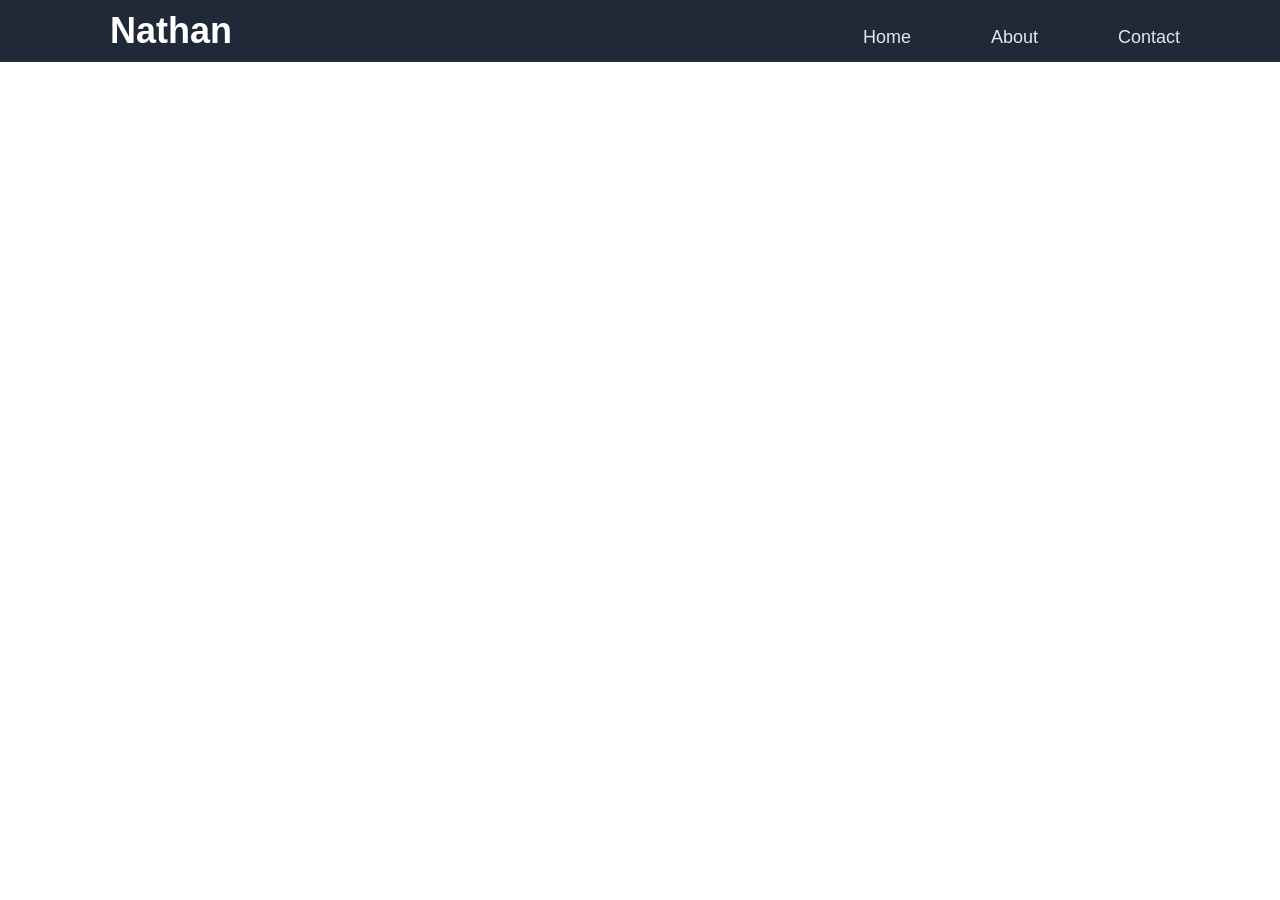
==== landing-page.html @ ada87bad "Made the header and style for the landing page" ====
<!DOCTYPE html>
<html lang="en">
<head>
    <meta charset="UTF-8">
    <meta name="viewport" content="width=device-width, initial-scale=1.0">
    <title>Landing Page</title>
    <link rel="stylesheet" href="styles.css">
</head>
<body>
    <div class="header">
        <div class="logo">Nathan</div>
        <div class="links">Home</div>
        <div class="links">About</div>
        <div class="contact">Contact</div>
    </div>
</body>
</html>
---- styles.css ----
* {
    box-sizing: border-box;
    padding: 0;
    margin: 0;
    font-family: 'Roboto', sans-serif;
    color: white;
}

.header {
    display: flex;
    background-color: #1f2937;
    justify-content: space-evenly;
    padding: 0px;
    gap: 80px;
    align-items: baseline;
}

.logo {
    margin-left: 100px;
    margin-right: auto;
    padding: 10px;
    font-size: 36px;
    font-weight: bold;
}

.contact{
    margin-right: 100px;
}

.links, .contact {
    font-size: 18px;
    color: #e5e7eb;
}
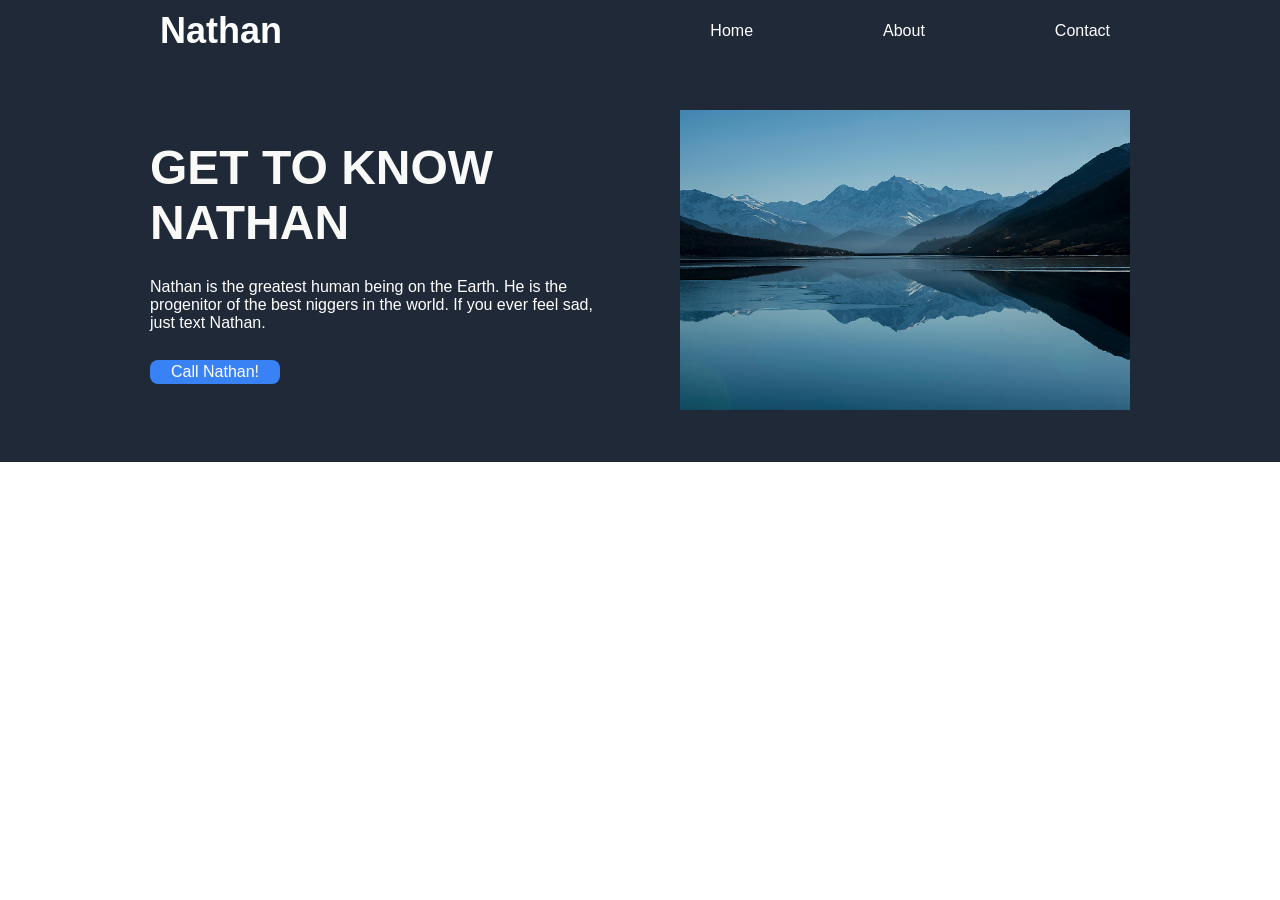
==== commit fe7a123f: "Refactored the header and added the main-content" ====
--- a/landing-page.html
+++ b/landing-page.html
@@ -9,9 +9,19 @@
 <body>
     <div class="header">
         <div class="logo">Nathan</div>
-        <div class="links">Home</div>
-        <div class="links">About</div>
-        <div class="contact">Contact</div>
+        <ul>
+            <li>Home</li>
+            <li>About</li>
+            <li>Contact</li>
+        </ul>
+    </div>
+    <div class="main-content">
+        <div class="left">
+            <div class="main-text">GET TO KNOW NATHAN</div>
+            <div class="description">Nathan is the greatest human being on the Earth. He is the progenitor of the best niggers in the world. If you ever feel sad, just text Nathan.</div>
+            <a class="button" href="#">Call Nathan!</a>
+        </div>
+        <div class="image"><img src="images/image-1.jpg" alt="Photo by Bri Schneiter: https://www.pexels.com/photo/calm-body-of-lake-between-mountains-346529/" width="450"></div>
     </div>
 </body>
 </html>
--- a/styles.css
+++ b/styles.css
@@ -12,22 +12,70 @@
     justify-content: space-evenly;
     padding: 0px;
     gap: 80px;
-    align-items: baseline;
+    align-items: center;
+}
+
+ul {
+    list-style-type: none;
+    display: flex;
+    justify-content: space-evenly;
+    gap: 130px;
+    margin-right: 170px;
 }
 
 .logo {
-    margin-left: 100px;
+    margin-left: 150px;
     margin-right: auto;
     padding: 10px;
     font-size: 36px;
     font-weight: bold;
 }
 
-.contact{
-    margin-right: 100px;
+/* Main Content */
+.main-content {
+    height: 400px;
+    background-color: #1f2937;
+    display: flex;
+    justify-content: space-evenly;
+    align-items: center;
 }
 
-.links, .contact {
-    font-size: 18px;
-    color: #e5e7eb;
+.image {
+    margin-right: auto;
+    margin-right: 150px;
+}
+
+.left {
+    height: 300px;
+    margin-left: 150px;
+    display: flex;
+    flex-direction: column;
+    margin-right: auto;
+    justify-content: space-evenly;
+}
+
+.main-text {
+    font-size: 48px;
+    color: #f9faf8;
+    font-weight: bolder;
+    width: 350px;
+}
+
+.description {
+    box-sizing: border-box;
+    width: 450px;
+}
+
+a {
+    text-decoration: none;
+}
+
+.button {
+    border: none;
+    padding: 3px 12px;
+    border-radius: 8px;
+    background-color: #3882f6;
+    text-align: center;
+    box-sizing: border-box;
+    width: 130px;
 }
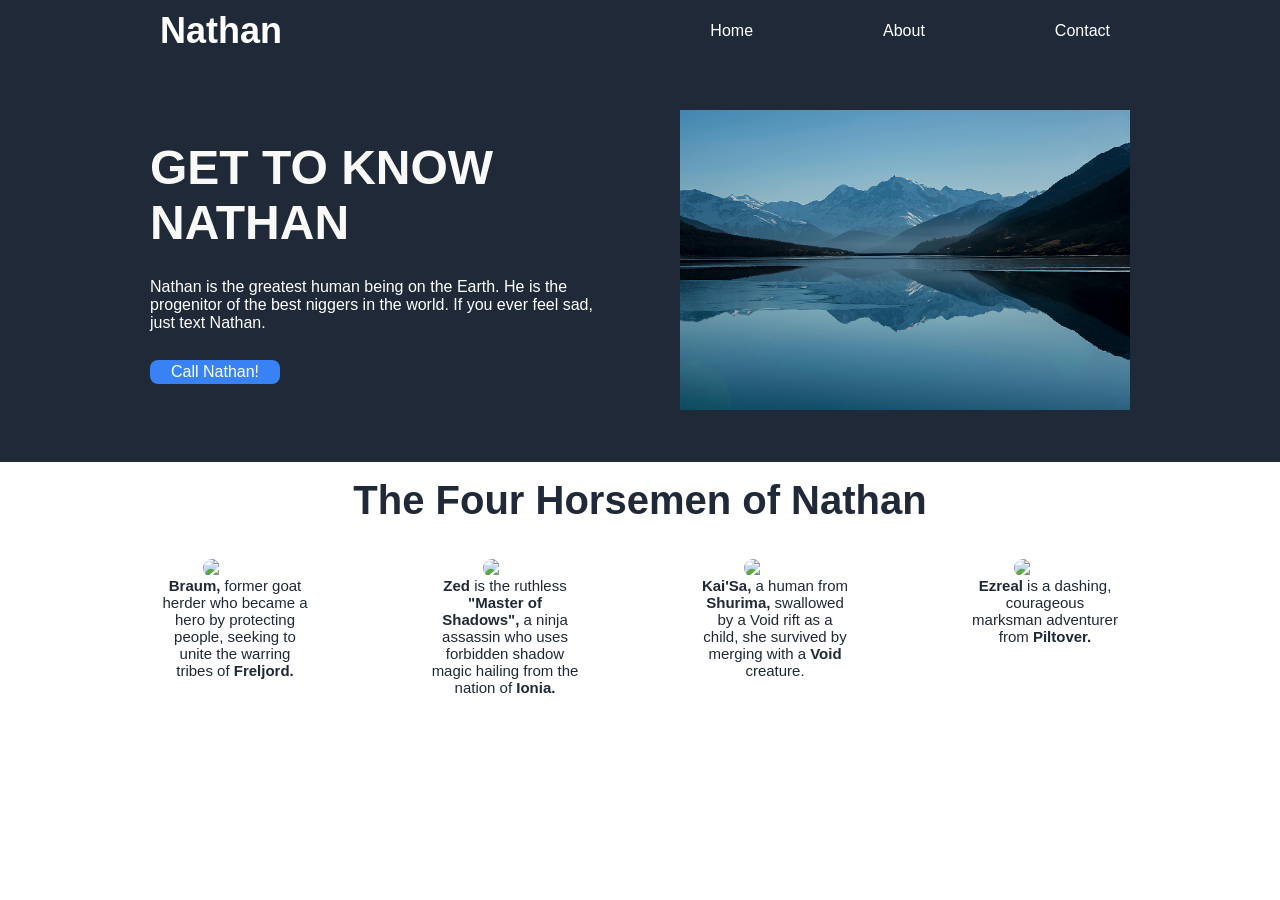
==== commit efa9420c: "Added the random info section or the get-to-know section" ====
--- a/landing-page.html
+++ b/landing-page.html
@@ -10,12 +10,12 @@
     <div class="header">
         <div class="logo">Nathan</div>
         <ul>
-            <li>Home</li>
-            <li>About</li>
-            <li>Contact</li>
+            <li><a href="#main-content">Home</a></li>
+            <li><a href="#">About</a></li>
+            <li><a href="#">Contact</a></li>
         </ul>
     </div>
-    <div class="main-content">
+    <div class="main-content" id="main-content">
         <div class="left">
             <div class="main-text">GET TO KNOW NATHAN</div>
             <div class="description">Nathan is the greatest human being on the Earth. He is the progenitor of the best niggers in the world. If you ever feel sad, just text Nathan.</div>
@@ -23,5 +23,27 @@
         </div>
         <div class="image"><img src="images/image-1.jpg" alt="Photo by Bri Schneiter: https://www.pexels.com/photo/calm-body-of-lake-between-mountains-346529/" width="450"></div>
     </div>
+    <div class="random-info">
+        <div class="main-text">The Four Horsemen of Nathan</div>
+        <div class="cards">
+            <div class="card">
+                <img src="/Project-Landing-Page/images/img1.jpg" alt="Braum">
+                <p class="subtext"><b>Braum,</b> former goat herder who became a hero by protecting people, seeking to unite the warring tribes of <b>Freljord.</b></p>
+            </div>
+            <div class="card">
+                <img src="/Project-Landing-Page/images/img2.jpg" alt="Zed">
+                <p class="subtext"><b>Zed</b> is the ruthless <b>"Master of Shadows",</b> a ninja assassin who uses forbidden shadow magic hailing from the nation of <b>Ionia.</b></p>
+            </div>
+            <div class="card">
+                <img src="/Project-Landing-Page/images/img3.jpg" alt="Kai'Sa">
+                <p class="subtext"><b>Kai'Sa,</b> a human from <b>Shurima,</b> swallowed by a Void rift as a child, she survived by merging with a <b>Void</b> creature.</p>
+            </div>
+            <div class="card">
+                <img src="/Project-Landing-Page/images/img4.jpg" alt="Ezreal">
+                <p class="subtext"><b>Ezreal</b> is a dashing, courageous marksman adventurer from <b>Piltover.</b></p>
+            </div>
+
+        </div>
+    </div>
 </body>
 </html>
--- a/styles.css
+++ b/styles.css
@@ -78,4 +78,43 @@
     text-align: center;
     box-sizing: border-box;
     width: 130px;
-}+}
+
+/* Random Info */
+.random-info {
+    height: 400px;
+    display: flex;
+    flex-direction: column;
+    text-align: center;
+    align-items: center;
+}
+
+.random-info .main-text {
+    font-size: 40px;
+    box-sizing: border-box;
+    color: #1f2937;
+    width: 800px;
+    margin: 16px;
+}
+
+.cards {
+    margin-top: 20px;
+    display: flex;
+    justify-content: space-evenly;
+    width: 1200px;
+}
+
+.card img {
+    border-radius: 30px;
+    width: 150px;
+}
+.card .subtext {
+    font-size: 15px;
+    width: 150px;
+    box-sizing: border-box;
+    color: #1f2937;
+}
+
+b {
+    color: #1f2937;
+}
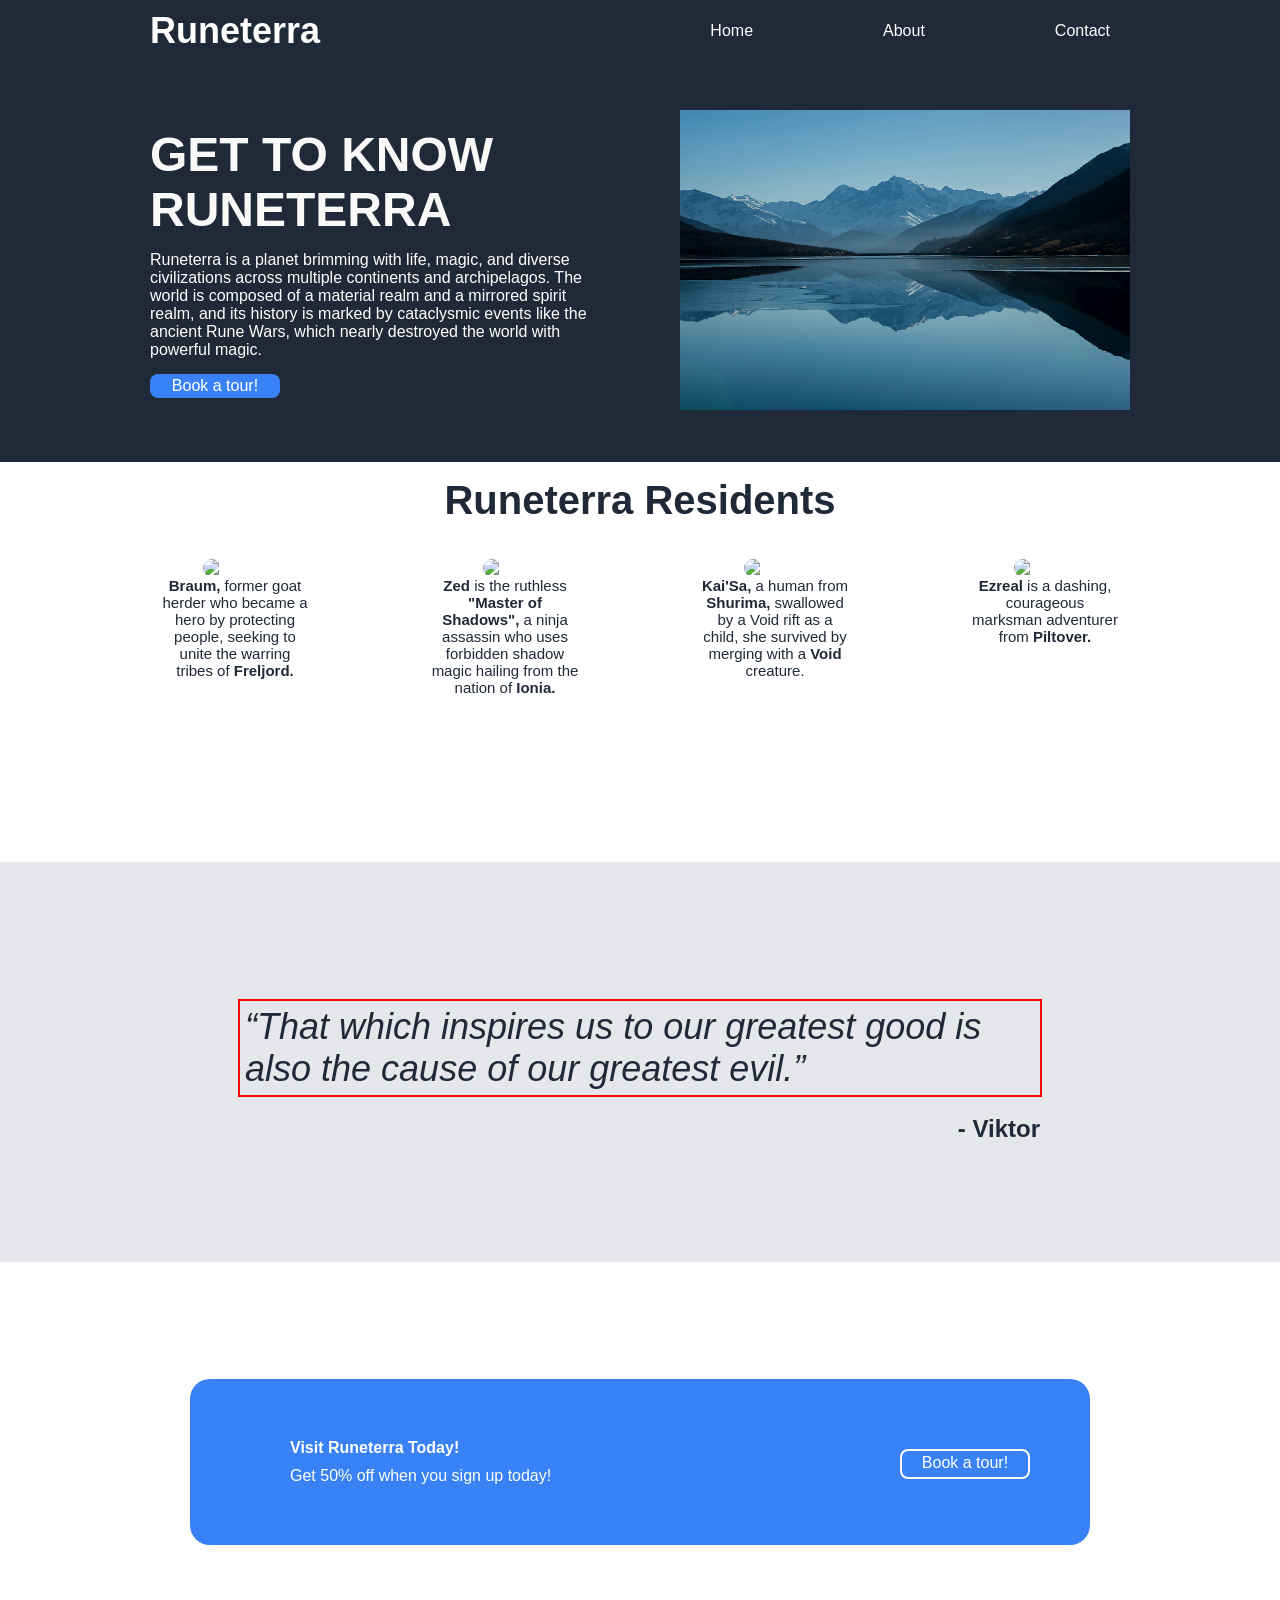
==== commit 065ed646: "Completed the quote and CTA section" ====
--- a/landing-page.html
+++ b/landing-page.html
@@ -7,8 +7,8 @@
     <link rel="stylesheet" href="styles.css">
 </head>
 <body>
-    <div class="header">
-        <div class="logo">Nathan</div>
+    <div class="header" id="header">
+        <div class="logo">Runeterra</div>
         <ul>
             <li><a href="#main-content">Home</a></li>
             <li><a href="#">About</a></li>
@@ -17,14 +17,14 @@
     </div>
     <div class="main-content" id="main-content">
         <div class="left">
-            <div class="main-text">GET TO KNOW NATHAN</div>
-            <div class="description">Nathan is the greatest human being on the Earth. He is the progenitor of the best niggers in the world. If you ever feel sad, just text Nathan.</div>
-            <a class="button" href="#">Call Nathan!</a>
+            <div class="main-text">GET TO KNOW RUNETERRA</div>
+            <div class="description">Runeterra is a planet brimming with life, magic, and diverse civilizations across multiple continents and archipelagos. The world is composed of a material realm and a mirrored spirit realm, and its history is marked by cataclysmic events like the ancient Rune Wars, which nearly destroyed the world with powerful magic. </div>
+            <a class="button" href="#">Book a tour!</a>
         </div>
         <div class="image"><img src="images/image-1.jpg" alt="Photo by Bri Schneiter: https://www.pexels.com/photo/calm-body-of-lake-between-mountains-346529/" width="450"></div>
     </div>
-    <div class="random-info">
-        <div class="main-text">The Four Horsemen of Nathan</div>
+    <div class="random-info" id="random-info">
+        <div class="main-text">Runeterra Residents</div>
         <div class="cards">
             <div class="card">
                 <img src="/Project-Landing-Page/images/img1.jpg" alt="Braum">
@@ -45,5 +45,18 @@
 
         </div>
     </div>
+    <div class="quote-section">
+        <div class="quote">“That which inspires us to our greatest good is also the cause of our greatest evil.”</div>
+        <div class="source">- Viktor</div>
+    </div>
+    <div class="cta">
+        <div class="cta-box">
+        <div class="left-cta">
+            <div class="call"><b class="cta-bold">Visit Runeterra Today!</b></div>
+            <div class="call-desc">Get 50% off when you sign up today!</div>
+        </div>
+            <a href="#" class="button">Book a tour!</a>
+        </div>
+    </div>
 </body>
 </html>
--- a/styles.css
+++ b/styles.css
@@ -24,7 +24,7 @@
 }
 
 .logo {
-    margin-left: 150px;
+    margin-left: 140px;
     margin-right: auto;
     padding: 10px;
     font-size: 36px;
@@ -118,3 +118,76 @@
 b {
     color: #1f2937;
 }
+
+/* Quote Section */
+
+.quote-section {
+    background-color: #e5e7eb;
+    height: 400px;
+    display: flex;
+    flex-direction: column;
+    justify-content: center;
+    align-items: center;
+}
+
+.quote {
+    font-style: italic;
+    font-size: 36px;
+    color: #1f2937;
+    font-weight: 300;
+    box-sizing: border-box;
+    width: 800px;
+    padding: 5px;
+    margin: 20px;
+    outline: 2px solid red;
+}
+
+.source {
+    font-size: 24px;
+    color: #1f2937;
+    font-weight: bolder;
+    text-align: right;
+    width: 800px;
+}
+
+/* Call-to-Action */
+
+.cta {
+    height: 400px;
+    display: flex;
+    justify-content: center;
+    align-items: center;
+}
+
+.cta-box {
+    width: 900px;
+    border-radius: 20px;
+    background-color: #3882f6;
+    padding: 60px;
+    display: flex;
+    justify-content: space-between;
+    
+}
+
+.cta-box .button {
+    height: 30px;
+    width: 130px;
+    box-sizing: border-box;
+    text-align: center;
+    border: 2px solid #f9faf8;
+    margin-top: 10px;
+}
+
+.left-cta {
+    display: flex;
+    gap: 10px;
+    flex-direction: column;
+    margin-left: 40px;
+}
+
+.cta-bold {
+    color: white;
+    font-weight: bolder;
+}
+
+
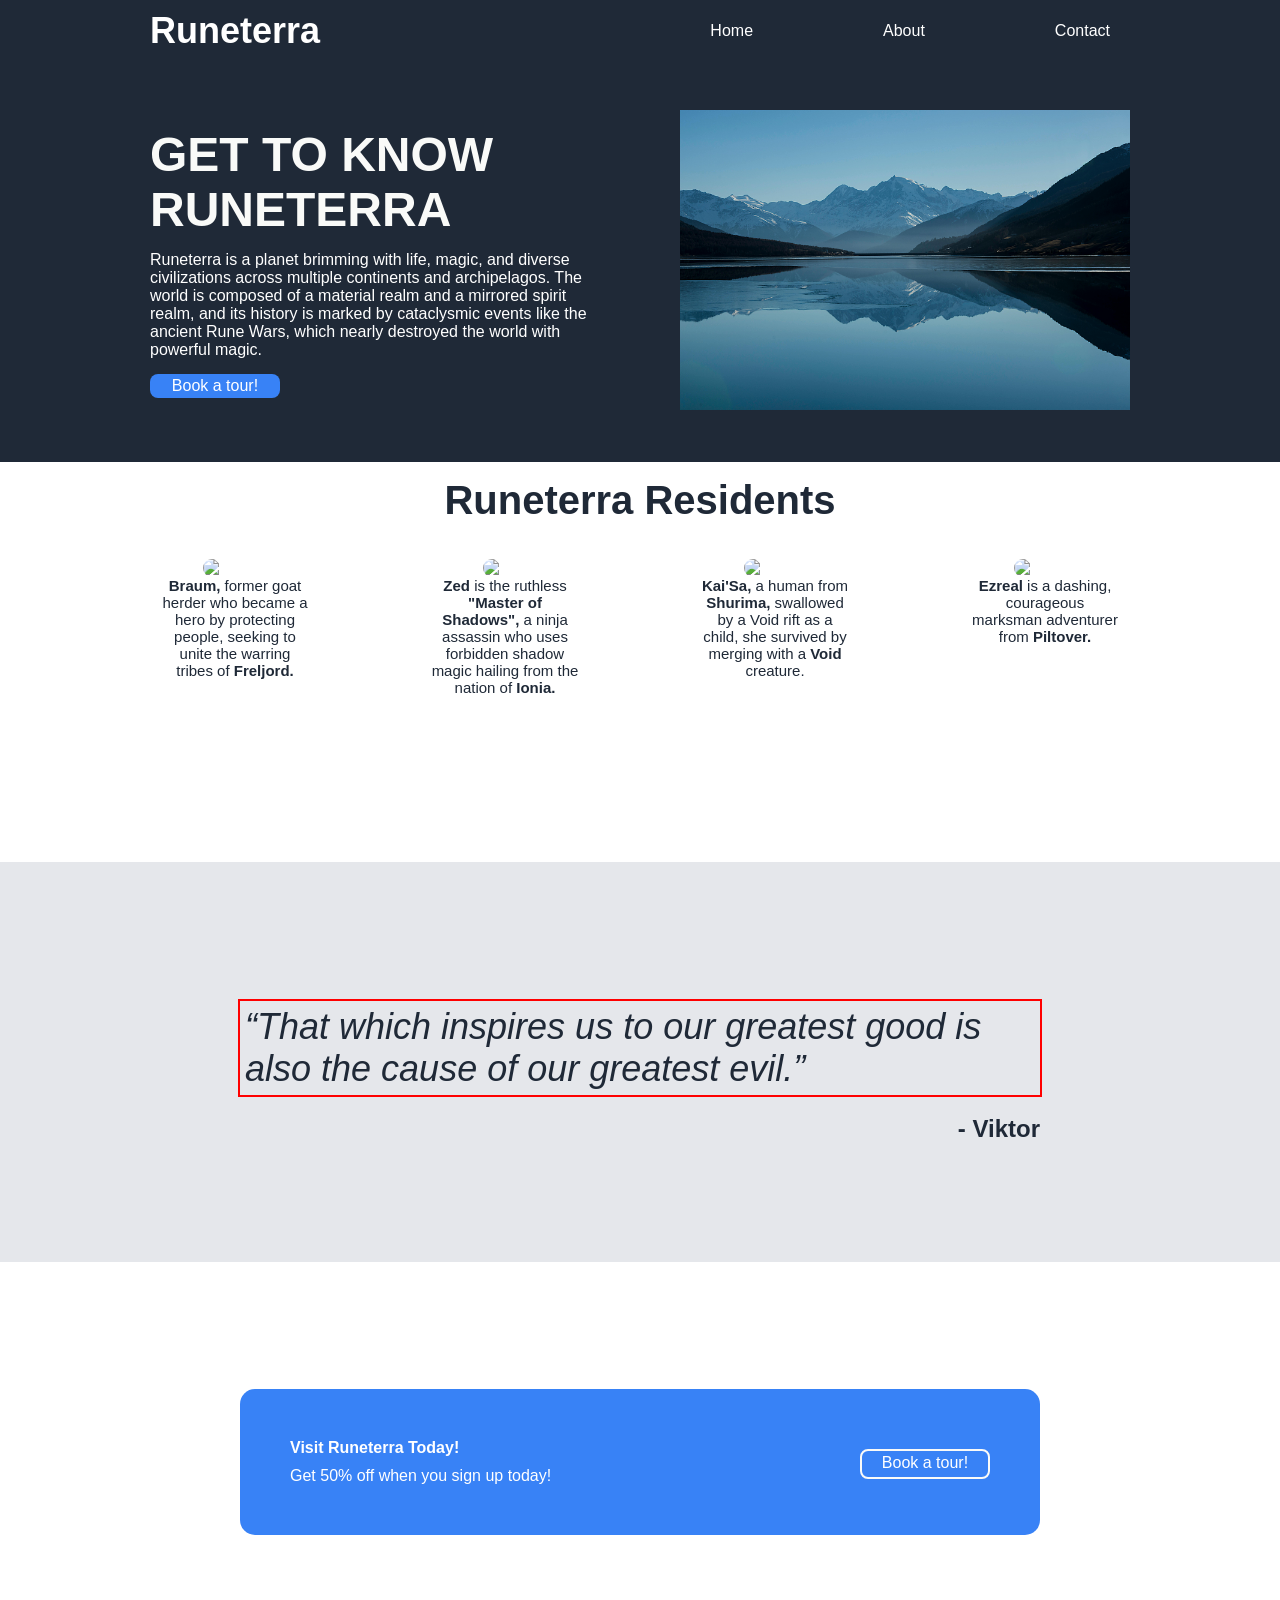
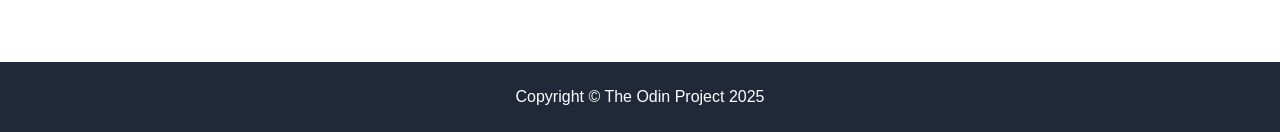
==== commit 0dd71816: "Completed the Project:Landing Page" ====
--- a/landing-page.html
+++ b/landing-page.html
@@ -58,5 +58,10 @@
             <a href="#" class="button">Book a tour!</a>
         </div>
     </div>
+    <div class="footer">
+        <div class="copyright">
+            Copyright © The Odin Project 2025
+        </div>
+    </div>
 </body>
 </html>
--- a/styles.css
+++ b/styles.css
@@ -160,10 +160,10 @@
 }
 
 .cta-box {
-    width: 900px;
-    border-radius: 20px;
+    width: 800px;
+    border-radius: 15px;
     background-color: #3882f6;
-    padding: 60px;
+    padding: 50px;
     display: flex;
     justify-content: space-between;
     
@@ -182,7 +182,6 @@
     display: flex;
     gap: 10px;
     flex-direction: column;
-    margin-left: 40px;
 }
 
 .cta-bold {
@@ -190,4 +189,13 @@
     font-weight: bolder;
 }
 
-
+/* Footer */
+
+.footer {
+    height: 70px;
+    background-color: #1f2937;
+    display: flex;
+    justify-content: center;
+    align-items: center;
+}
+
